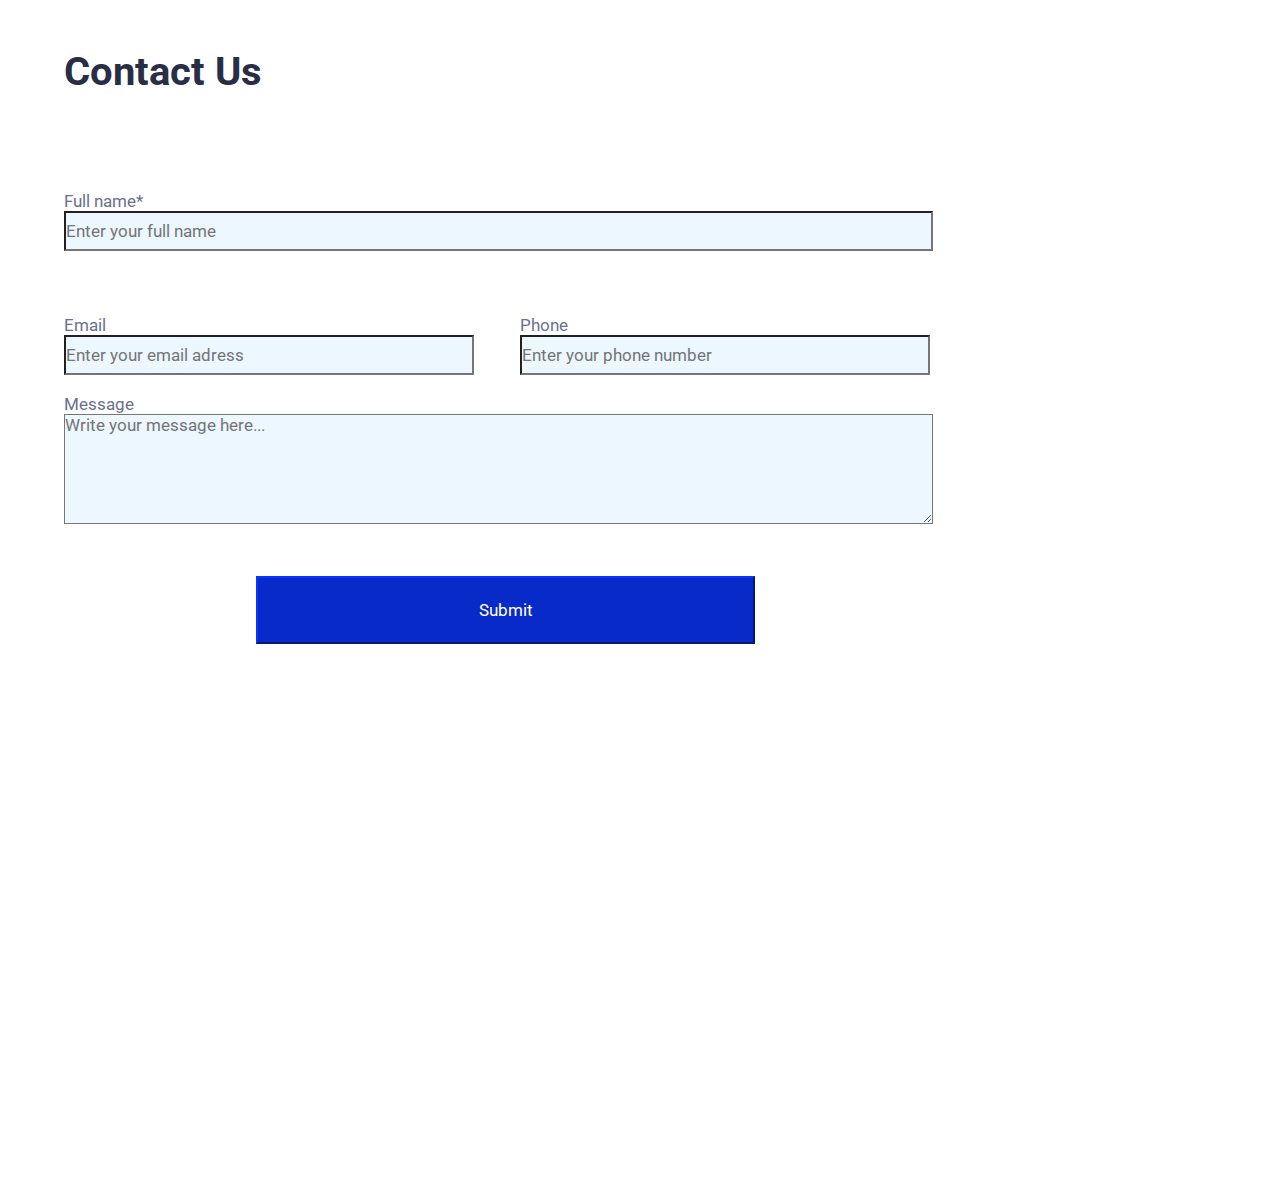
==== Contact.html @ 47d9436b "contact us" ====
<!DOCTYPE html>
<html lang = "en">
<html>
  <head>
    <title>Form</title>
    <link rel="stylesheet" href="contact.css" />
    <meta charset="UTF-8" />
  </head>

  <body>
    <section class="display-phone">
      <div class="title-commentbox">
        <h3>Contact Us</h3>
      </div>
      <div class="box">
        <form class="comment-box">
          <p>Full name*</p>
          <input type="text" placeholder="Enter your full name" />
        </form>
        <form class="comment-box">
          <p>Email</p>
          <input type="text" placeholder="Enter your email adress" />
        </form>
        <form class="comment-box">
          <p>Phone</p>
          <input type="text" placeholder="Enter your phone number" />
        </form>
        <form class="message-box">
          <p>Message</p>
          <textarea name="text" id="area"  placeholder="Write your message here..."></textarea>
        </form>
      </div>

      <div class="button-submit">
        <button type="submit">Submit</button>
      </div>
    </section>

    <section class="display-big">
      <div class="box">
        <form class="comment-box">
          <div class="title-commentbox">
            <h3>Contact Us</h3>
          </div>
          <p>Full name*</p>
          <input type="text" placeholder="Enter your full name" />
        </form>
        <div class="line2">
          <form class="comment-box0">
            <p>Email</p>
            <input type="text" placeholder="Enter your email adress" />
          </form>
          <form class="comment-box1">
            <p>Phone</p>
            <input type="text" placeholder="Enter your phone number" />
          </form>
        </div>
          <form class="message-box">
            <p>Message</p>
            <textarea name="text" id="area" placeholder="Write your message here..."></textarea>
            <div class="button-submit">
              <button type="submit">Submit</button>
            </div>
          </form>
          </div>
    
    </section>
  </body>
</html>
---- contact.css ----
@import url("https://fonts.googleapis.com/css?family=Roboto:100,300,400,500,700&display=swap");

body {
  color: var(--darkGrey);
  background-color: var(--white);
}

:root {
  --darkBlue: #072ac8;
  --celeste: #43d2ff;
  --lightBlue: #a2d6f9;
  --lighterBlue: #d1edff;

  --dark: #292e47;
  --darkGrey: #6b708d;
  --lighGrey: #ecf7ff;
  --lighterGrey: #f2f4fc;

  --yellow: #ffc600;
  --white: #ffffff;
  --black: #000000;
}

* {
  margin: 0;
  padding: 0;
  box-sizing: border-box;
  font-family: "Roboto", sans-serif;
  font-size: 17px;
}

h1 {
  font-size: 3.5rem;
  font-weight: bold;
  color: var(--dark);
}

h2 {
  font-size: 2.94rem;
  font-weight: bold;
  color: var(--dark);
}

h3 {
  font-size: 2.35rem;
  font-weight: bold;
  color: var(--dark);
}

h4 {
  font-size: 1.41rem;
  font-weight: bold;
  color: var(--dark);
}

.bod-med {
  font-size: 1.41rem;
  font-weight: 700;
}

.bod-reg {
  font-size: 1.17rem;
  font-weight: normal;
}

.head-reg {
  font-size: 1rem;
  font-weight: normal;
}

.head-med {
  font-size: 1rem;
  font-weight: 700;
}

.capt-reg1 {
  font-size: 0.88rem;
  font-weight: normal;
}

.capt-reg2 {
  font-size: 0.76rem;
  font-weight: normal;
}












  .comment-box {
    padding-bottom: 5%;
    padding-left: 5%;
  }
  .comment-box input {
    box-shadow: none;
    background-color: var(--lighGrey);
    font-size: 1rem;
    height: 30px;
    width: 80%;
  }
  .title-commentbox {
    padding-bottom: 10%;
    align-content: center;
  }
  .box {
    display: flex;
    flex-direction: column;
    justify-content: space-between;
  }
  .button-submit button {
    background-color: var(--darkBlue);
    color: var(--white);
    border-color: var(--darkBlue);
    width: 65%;
    height: 4rem;
  }
  .button-submit {
    padding-top: 5%;
    padding-left: 20%;
  
  }
  #area {
    background-color: var(--lighGrey);
    font-size: 1rem;
    height: 120px;
    width: 80%;
   
  }
  .message-box {
    padding-bottom: 5%;
    padding-left: 5%;
    
  }
@media (max-width:768px) {
    .display-big{
        display: none;
    }
    
}

@media (min-width: 1024px) {
  .display-phone{
    display: none;
  }
  .comment-box {
    width: 80%;
    display: flex;
    flex-direction: column;
  }
.line2{
    padding-left: 5%;
    display: flex;
    flex-direction: row;
    width: 100%;
    
}
  .comment-box input {
    background-color: var(--lighGrey);
    font-size: 1rem;
    height: 40px;
    width: 90.5%;
  }

  .title-commentbox {
   padding-top: 5%;
  }

  .box {
display: flex;
justify-content: center;
  }

  .comment-box0 {
    display: flex;
    flex-direction: column;
    width: 100%;
  }
  .comment-box0 input{
    background-color: var(--lighGrey);
    font-size: 1rem;
    height: 40px;
    width: 90%;
  }
  .comment-box1 {
    display: flex;
    flex-direction: column;
    width: 100%;
   margin-right: 25%;
  }

  .comment-box1 input {
    
    background-color: var(--lighGrey);
    font-size: 1rem;
    height: 40px;
    width: 90%;
  }
  .message-box {
    padding-top: 1.5%;
    width: 80%;
    
  }
  #area {
    height: 110px;
    width: 90.5%;
    background-color: var(--lighGrey);
    font-size: 1rem;
   
  }
  .button-submit button {
    background-color: var(--darkBlue);
    color: var(--white);
    box-decoration-break: none;
    box-shadow: none;
    border-color: var(--darkBlue);
    width: 65%;
    height: 4rem;
  }

  .button-submit {
    
    padding-bottom: 50%;
    width:100%;
    height:100%;
   
  }
}


@media ((min-width:769px )and (max-width:1023px)) {
  .display-phone{
    display: none;
  }
  .comment-box {
    width: 80%;
    display: flex;
    flex-direction: column;
  }
.line2{
    padding-left: 5%;
    display: flex;
    flex-direction: row;
    width: 100%;
    
}
  .comment-box input {
    background-color: var(--lighGrey);
    font-size: 1rem;
    height: 40px;
    width: 90.5%;
  }

  .title-commentbox {
   padding-top: 5%;
  }

  .box {
display: flex;
justify-content: center;
  }

  .comment-box0 {
    display: flex;
    flex-direction: column;
    width: 100%;
  }
  .comment-box0 input{
    background-color: var(--lighGrey);
    font-size: 1rem;
    height: 40px;
    width: 90%;
  }
  .comment-box1 {
    display: flex;
    flex-direction: column;
    width: 100%;
   margin-right: 25%;
  }

  .comment-box1 input {
    
    background-color: var(--lighGrey);
    font-size: 1rem;
    height: 40px;
    width: 90%;
  }
  .message-box {
    padding-top: 1.5%;
    width: 80%;
    
  }
  #area {
    height: 210px;
    width: 90.5%;
    background-color: var(--lighGrey);
    font-size: 1rem;
    
  }
  .button-submit button {
    background-color: var(--darkBlue);
    color: var(--white);
    box-decoration-break: none;
    box-shadow: none;
    border-color: var(--darkBlue);
    width: 65%;
    height: 4rem;
  }

  .button-submit {
    
    padding-bottom: 50%;
    width:100%;
    height:100%;
   
  }
}
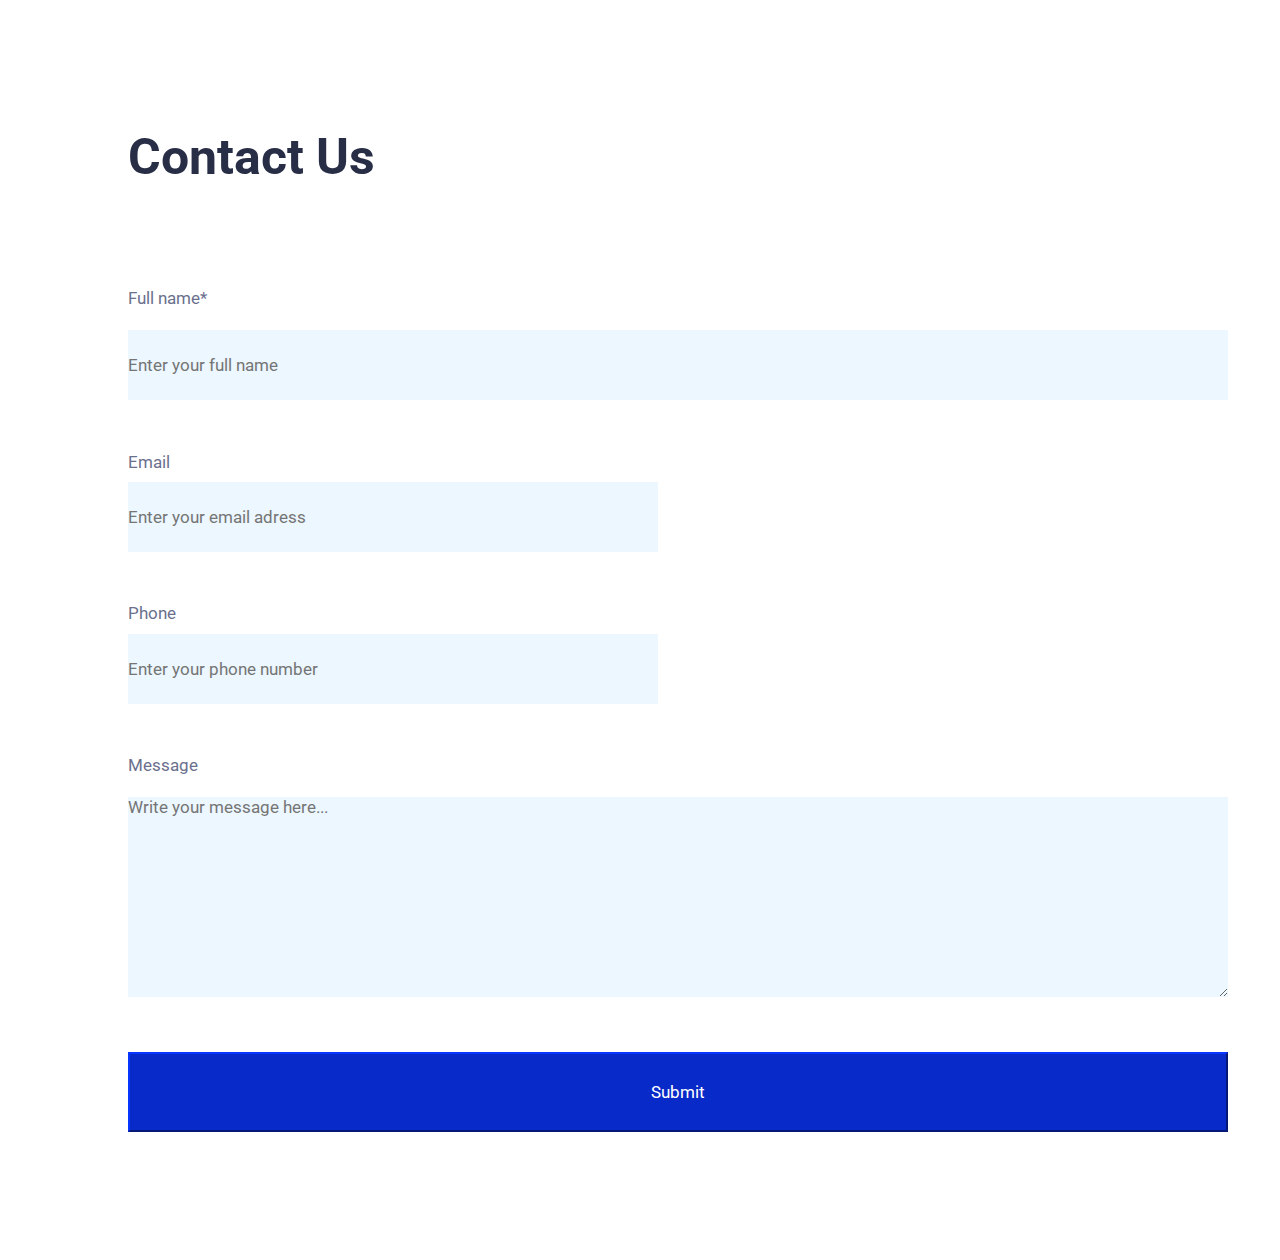
==== commit b47b4557: "lab" ====
--- a/Contact.html
+++ b/Contact.html
@@ -5,65 +5,38 @@
     <title>Form</title>
     <link rel="stylesheet" href="contact.css" />
     <meta charset="UTF-8" />
+    <script src="app.js" type="module"></script>
   </head>
-
   <body>
-    <section class="display-phone">
-      <div class="title-commentbox">
-        <h3>Contact Us</h3>
-      </div>
-      <div class="box">
-        <form class="comment-box">
-          <p>Full name*</p>
-          <input type="text" placeholder="Enter your full name" />
-        </form>
-        <form class="comment-box">
-          <p>Email</p>
-          <input type="text" placeholder="Enter your email adress" />
-        </form>
-        <form class="comment-box">
-          <p>Phone</p>
-          <input type="text" placeholder="Enter your phone number" />
-        </form>
-        <form class="message-box">
-          <p>Message</p>
+    <section class="container">
+      <form class="boxes">
+        <div class="title-commentbox" >
+            <h2>Contact Us</h2>
+        </div>
+        <div class="comment-box" >
+          <p class="tags">Full name*</p>
+          <input type="text" name="" placeholder="Enter your full name" id="name"/>
+        </div>
+             <div class="comment-box1" >
+          <p class="tags">Email</p>
+          <input type="text" name="" placeholder="Enter your email adress" id="email"/>
+             </div>
+        <div class="comment-box1 phone">
+          <p class="tags">Phone</p>
+          <input name="" type="text" placeholder="Enter your phone number" id="number"/>
+        </div>
+        
+        <div class="message-box">
+          <p class="tags">Message</p>
           <textarea name="text" id="area"  placeholder="Write your message here..."></textarea>
-        </form>
-      </div>
-
-      <div class="button-submit">
-        <button type="submit">Submit</button>
-      </div>
-    </section>
-
-    <section class="display-big">
-      <div class="box">
-        <form class="comment-box">
-          <div class="title-commentbox">
-            <h3>Contact Us</h3>
-          </div>
-          <p>Full name*</p>
-          <input type="text" placeholder="Enter your full name" />
-        </form>
-        <div class="line2">
-          <form class="comment-box0">
-            <p>Email</p>
-            <input type="text" placeholder="Enter your email adress" />
-          </form>
-          <form class="comment-box1">
-            <p>Phone</p>
-            <input type="text" placeholder="Enter your phone number" />
-          </form>
+          <p id="warning" class="warning">
+            
+          </p>
         </div>
-          <form class="message-box">
-            <p>Message</p>
-            <textarea name="text" id="area" placeholder="Write your message here..."></textarea>
-            <div class="button-submit">
-              <button type="submit">Submit</button>
-            </div>
-          </form>
-          </div>
-    
+        <div class="button-submit" id="bttn">
+          <button type="submit">Submit</button>
+        </div>
+      </form>
     </section>
   </body>
 </html>
--- a/contact.css
+++ b/contact.css
@@ -3,6 +3,7 @@
 body {
   color: var(--darkGrey);
   background-color: var(--white);
+
 }
 
 :root {
@@ -53,271 +54,100 @@
   color: var(--dark);
 }
 
-.bod-med {
-  font-size: 1.41rem;
-  font-weight: 700;
+.container{
+    margin:10%;
+   
 }
-
-.bod-reg {
-  font-size: 1.17rem;
-  font-weight: normal;
+.tags{
+  padding-bottom: 2%;
 }
-
-.head-reg {
-  font-size: 1rem;
-  font-weight: normal;
-}
-
-.head-med {
-  font-size: 1rem;
-  font-weight: 700;
-}
-
-.capt-reg1 {
-  font-size: 0.88rem;
-  font-weight: normal;
-}
-
-.capt-reg2 {
-  font-size: 0.76rem;
-  font-weight: normal;
-}
-
-
-
-
-
-
-
-
-
-
-
-
   .comment-box {
     padding-bottom: 5%;
-    padding-left: 5%;
+    
   }
   .comment-box input {
-    box-shadow: none;
     background-color: var(--lighGrey);
     font-size: 1rem;
-    height: 30px;
-    width: 80%;
+    height: 35px;
+    width: 100%;
+    border:none;
+  }
+  .comment-box1{
+    padding-bottom: 5%;
+  }
+  .comment-box1 input {
+    background-color: var(--lighGrey);
+    font-size: 1rem;
+    height: 35px;
+    width: 100%;
+    border:none;
   }
   .title-commentbox {
     padding-bottom: 10%;
-    align-content: center;
   }
-  .box {
+  .boxes {
     display: flex;
     flex-direction: column;
     justify-content: space-between;
+    
+   
   }
   .button-submit button {
     background-color: var(--darkBlue);
     color: var(--white);
     border-color: var(--darkBlue);
-    width: 65%;
+    width: 100%;
     height: 4rem;
   }
   .button-submit {
     padding-top: 5%;
-    padding-left: 20%;
+    justify-content: flex-start;
   
   }
+
   #area {
     background-color: var(--lighGrey);
     font-size: 1rem;
     height: 120px;
-    width: 80%;
+    width: 100%;
+    border:none;
    
   }
-  .message-box {
-    padding-bottom: 5%;
-    padding-left: 5%;
-    
-  }
-@media (max-width:768px) {
-    .display-big{
-        display: none;
+
+@media (min-width:1024px) {
+    .boxes{
+       
+        flex-direction: row;
+        flex-wrap: wrap;
     }
-    
+    .comment-box input {
+        
+        font-size: 1rem;
+        height: 70px;
+        width: 1100px;
+        border:none;
+      }
+      .comment-box1 input {
+        
+        font-size: 1rem;
+        height: 70px;
+        width: 530px;
+         border:none;
+      }
+   .phone{
+    padding-right: 10.5%;
+   }
+ #area{
+  width: 1100px;
+  height: 200px;
+  border:none;
+ }
+ .button-submit button {
+  width: 1100px;
+  height: 80px;
 }
+.button-submit {
+  justify-content: flex-start;
 
-@media (min-width: 1024px) {
-  .display-phone{
-    display: none;
-  }
-  .comment-box {
-    width: 80%;
-    display: flex;
-    flex-direction: column;
-  }
-.line2{
-    padding-left: 5%;
-    display: flex;
-    flex-direction: row;
-    width: 100%;
-    
 }
-  .comment-box input {
-    background-color: var(--lighGrey);
-    font-size: 1rem;
-    height: 40px;
-    width: 90.5%;
-  }
-
-  .title-commentbox {
-   padding-top: 5%;
-  }
-
-  .box {
-display: flex;
-justify-content: center;
-  }
-
-  .comment-box0 {
-    display: flex;
-    flex-direction: column;
-    width: 100%;
-  }
-  .comment-box0 input{
-    background-color: var(--lighGrey);
-    font-size: 1rem;
-    height: 40px;
-    width: 90%;
-  }
-  .comment-box1 {
-    display: flex;
-    flex-direction: column;
-    width: 100%;
-   margin-right: 25%;
-  }
-
-  .comment-box1 input {
-    
-    background-color: var(--lighGrey);
-    font-size: 1rem;
-    height: 40px;
-    width: 90%;
-  }
-  .message-box {
-    padding-top: 1.5%;
-    width: 80%;
-    
-  }
-  #area {
-    height: 110px;
-    width: 90.5%;
-    background-color: var(--lighGrey);
-    font-size: 1rem;
-   
-  }
-  .button-submit button {
-    background-color: var(--darkBlue);
-    color: var(--white);
-    box-decoration-break: none;
-    box-shadow: none;
-    border-color: var(--darkBlue);
-    width: 65%;
-    height: 4rem;
-  }
-
-  .button-submit {
-    
-    padding-bottom: 50%;
-    width:100%;
-    height:100%;
-   
-  }
-}
-
-
-@media ((min-width:769px )and (max-width:1023px)) {
-  .display-phone{
-    display: none;
-  }
-  .comment-box {
-    width: 80%;
-    display: flex;
-    flex-direction: column;
-  }
-.line2{
-    padding-left: 5%;
-    display: flex;
-    flex-direction: row;
-    width: 100%;
-    
-}
-  .comment-box input {
-    background-color: var(--lighGrey);
-    font-size: 1rem;
-    height: 40px;
-    width: 90.5%;
-  }
-
-  .title-commentbox {
-   padding-top: 5%;
-  }
-
-  .box {
-display: flex;
-justify-content: center;
-  }
-
-  .comment-box0 {
-    display: flex;
-    flex-direction: column;
-    width: 100%;
-  }
-  .comment-box0 input{
-    background-color: var(--lighGrey);
-    font-size: 1rem;
-    height: 40px;
-    width: 90%;
-  }
-  .comment-box1 {
-    display: flex;
-    flex-direction: column;
-    width: 100%;
-   margin-right: 25%;
-  }
-
-  .comment-box1 input {
-    
-    background-color: var(--lighGrey);
-    font-size: 1rem;
-    height: 40px;
-    width: 90%;
-  }
-  .message-box {
-    padding-top: 1.5%;
-    width: 80%;
-    
-  }
-  #area {
-    height: 210px;
-    width: 90.5%;
-    background-color: var(--lighGrey);
-    font-size: 1rem;
-    
-  }
-  .button-submit button {
-    background-color: var(--darkBlue);
-    color: var(--white);
-    box-decoration-break: none;
-    box-shadow: none;
-    border-color: var(--darkBlue);
-    width: 65%;
-    height: 4rem;
-  }
-
-  .button-submit {
-    
-    padding-bottom: 50%;
-    width:100%;
-    height:100%;
-   
-  }
 }